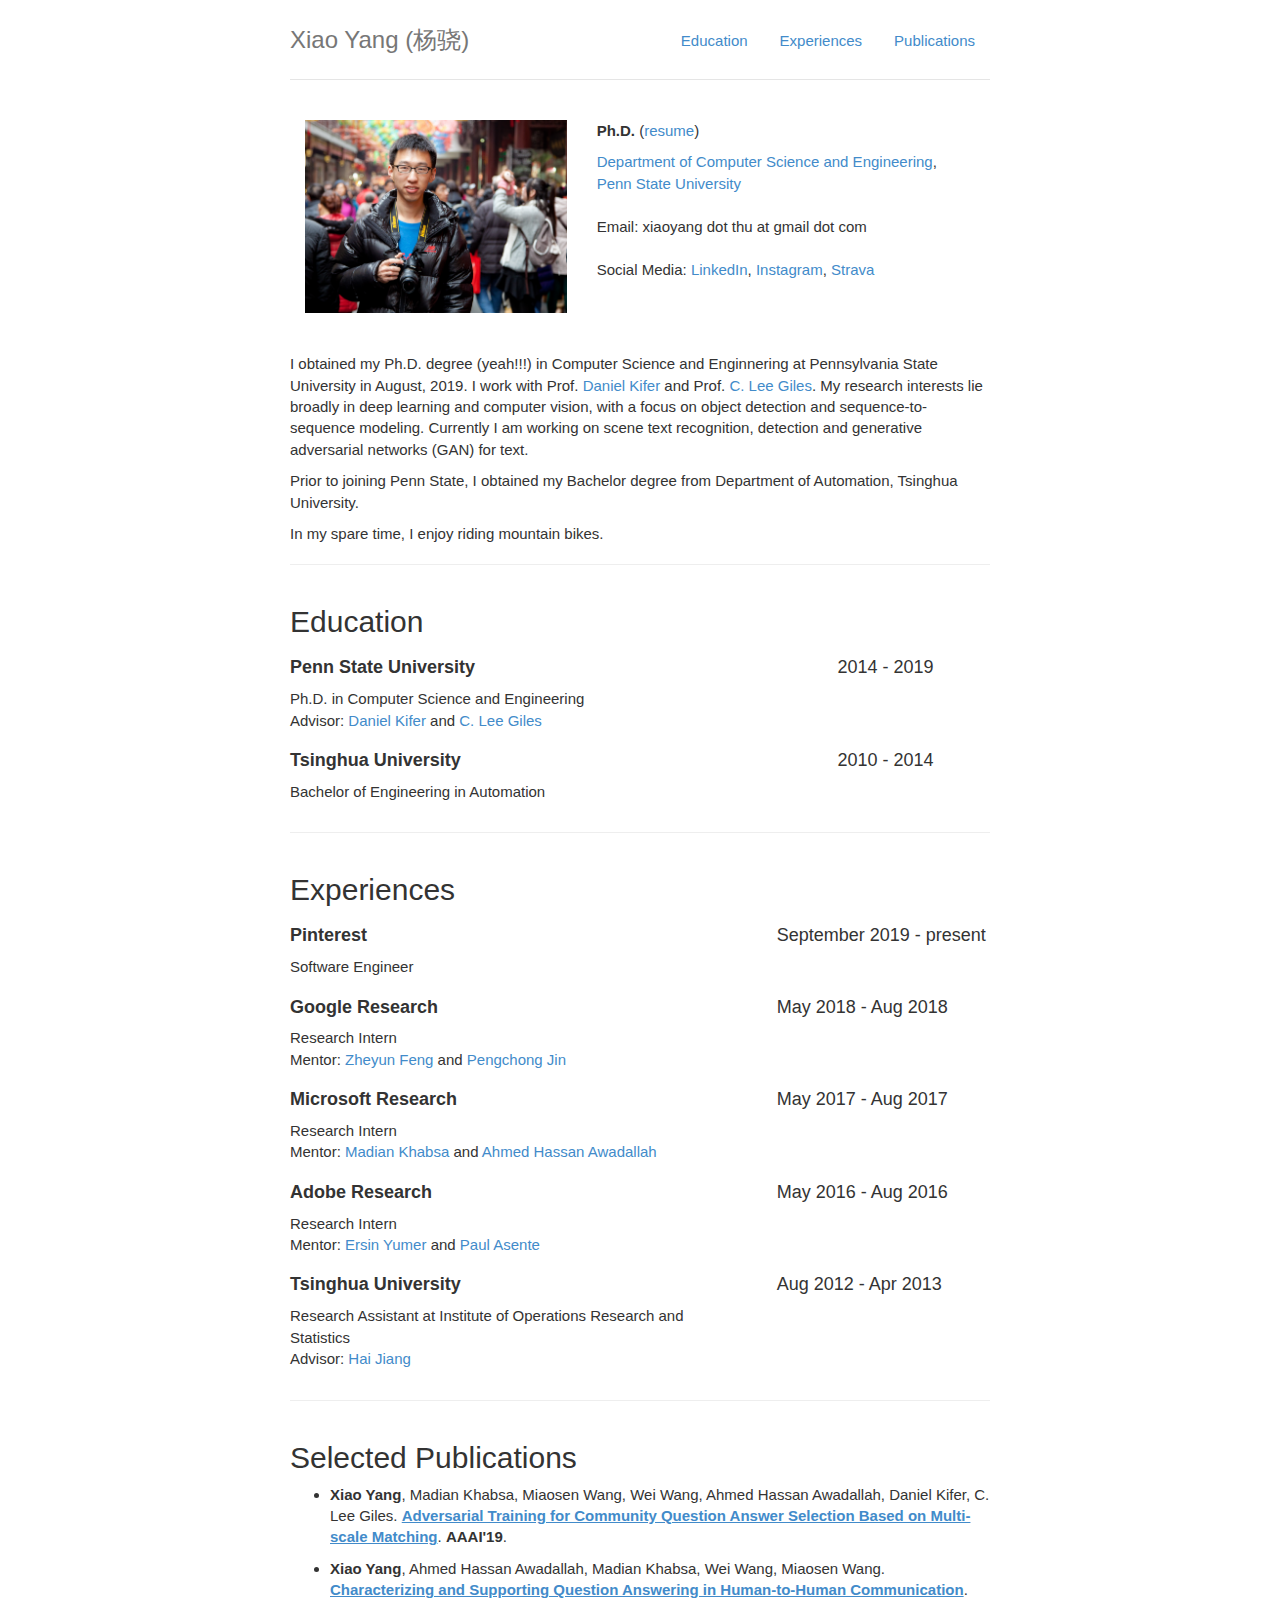
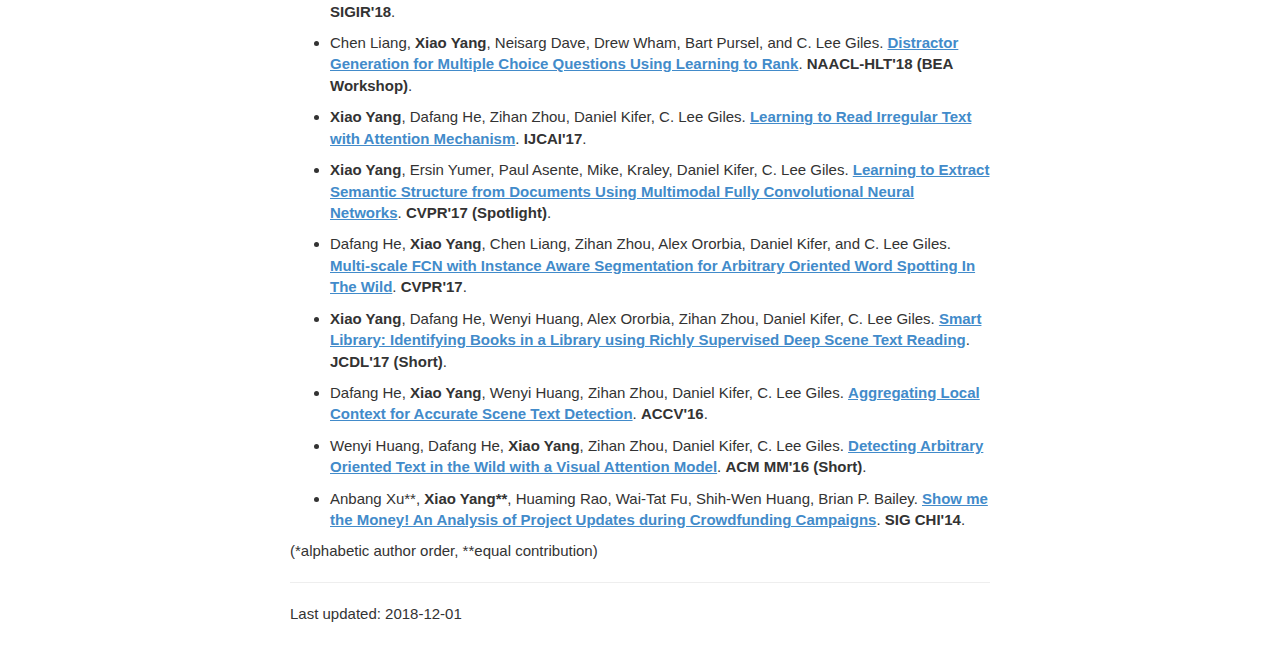
==== index.html @ 0099ec09 "first commit" ====
<html><head><meta http-equiv="Content-Type" content="text/html;charset=utf-8">
<title>Xiao Yang's homepage</title>
<link href="./index_files/bootstrap.min.css" rel="stylesheet">
<link href="./index_files/jumbotron-narrow.css" rel="stylesheet">

<style type="text/css">
body {
    font-size: 15px;
}
.popover{
    max-width: 100%;
}
</style>
</head>


<body>
<div class="container">
    <div class="header">
        <ul class="nav nav-pills pull-right">
            <li><a href="#education">Education</a></li>
            <li><a href="#experience">Experiences</a></li>
            <li><a href="#publication">Publications</a></li>  
        </ul>
        <h3 class="text-muted">Xiao Yang (杨骁)</h3>
    </div>

    <div class="row marketing">
        <div class="col-md-5">
            <img src="./index_files/photo.jpg" class="img-responsive" alt="my photo">
        </div>

        <div class="col-md-7">
            <p><b>Ph.D.</b> (<a href="resume.pdf">resume</a>)
            </p>
            <address>
                <a href="http://www.eecs.psu.edu/">Department of Computer Science and Engineering</a>,
                <br> <a href="http://www.psu.edu/">Penn State University</a>
                <br>
                <br> Email: xiaoyang dot thu at gmail dot com
                <br>
                <br> Social Media: <a href="https://www.linkedin.com/in/xiaoyang10/">LinkedIn</a>, <a href="https://www.instagram.com/mtbr_yx/">Instagram</a>, <a href="https://www.strava.com/athletes/1806023">Strava</a>
            </address>
        </div>
    </div>
</div>

<div class="container">
    <p>I obtained my Ph.D. degree (yeah!!!) in Computer Science and Enginnering at Pennsylvania State University in August, 2019. I work with Prof. <a href="http://www.cse.psu.edu/~duk17/">Daniel Kifer</a> and Prof. <a href="https://clgiles.ist.psu.edu/">C. Lee Giles</a>. My research interests lie broadly in deep learning and computer vision, with a focus on object detection and sequence-to-sequence modeling. Currently I am working on scene text recognition, detection and generative adversarial networks (GAN) for text.
    </p>
    <p>Prior to joining Penn State, I obtained my Bachelor degree from Department of Automation, Tsinghua University.
    </p>
    <p>In my spare time, I enjoy riding mountain bikes.
    </p>
    <hr>
</div>

<div id="education" class="container">
    <h2>Education</h2>
    <div class="row">
        <div class="col-lg-9">
            <h4><strong>Penn State University</strong></h4>
            <p>Ph.D. in Computer Science and Engineering
            <br>Advisor: <a href="http://www.cse.psu.edu/~duk17/">Daniel Kifer</a> and <a href="https://clgiles.ist.psu.edu/">C. Lee Giles</a> </p>
        </div>
        <div class="col-lg-3">
            <p class="h4 job-duration">2014 - 2019</p>
        </div>
    </div>
    <div class="row">
        <div class="col-lg-9">
            <h4><strong>Tsinghua University</strong></h4>
            <p>Bachelor of Engineering in Automation
        </div>
        <div class="col-lg-3">
            <p class="h4 job-duration">2010 - 2014</p>
        </div>
    </div>      
    <hr>
</div>

<div id="experience" class="container">
    <h2>Experiences</h2>
    <div class="row">
        <div class="col-lg-8">
            <h4><strong>Pinterest</strong></h4>
            <p>
                Software Engineer
            </p>
        </div>
        <div class="col-lg-4">
            <h4>September 2019 - present</h4>
        </div>
    </div>
    <div class="row">
        <div class="col-lg-8">
            <h4><strong>Google Research</strong></h4>
            <p>
                Research Intern
                <br>Mentor: <a href="http://fengzheyun.github.io/">Zheyun Feng</a> and <a href="https://scholar.google.com/citations?user=NtOeZh4AAAAJ&hl=en">Pengchong Jin</a>
            </p>
        </div>
        <div class="col-lg-4">
            <h4>May 2018 - Aug 2018</h4>
        </div>
    </div>
    <div class="row">
        <div class="col-lg-8">
            <h4><strong>Microsoft Research</strong></h4>
            <p>
                Research Intern
                <br>Mentor: <a href="https://www.microsoft.com/en-us/research/people/makhab/">Madian Khabsa</a> and <a href="https://www.microsoft.com/en-us/research/people/hassanam/">Ahmed Hassan Awadallah</a>
            </p>
        </div>
        <div class="col-lg-4">
            <h4>May 2017 - Aug 2017</h4>
        </div>
    </div>
    <div class="row">
        <div class="col-lg-8">
            <h4><strong>Adobe Research</strong></h4>
            <p>
                Research Intern
                <br>Mentor: <a href="http://www.meyumer.com/">Ersin Yumer</a> and <a href="https://research.adobe.com/person/paul-asente/">Paul Asente</a>
            </p>
        </div>
        <div class="col-lg-4">
            <h4>May 2016 - Aug 2016</h4>
        </div>
    </div>
    <div class="row">
        <div class="col-lg-8">
            <h4><strong>Tsinghua University</strong></h4>
            <p>
                Research Assistant at Institute of Operations Research and Statistics
                <br>Advisor: <a href="http://www.ie.tsinghua.edu.cn/teacher/eview.php?Tid=52">Hai Jiang</a>
            </p>
        </div>
        <div class="col-lg-4">
            <h4>Aug 2012 - Apr 2013</h4>
        </div>
    </div>
    <hr>
</div>

<div id="publication" class="container">
    <h2><p>Selected Publications
    </p></h2>
    <!-- Contents -->
    <ul>
        <li>
        <p><b>Xiao Yang</b>, Madian Khabsa, Miaosen Wang, Wei Wang, Ahmed Hassan Awadallah, Daniel Kifer, C. Lee Giles. <a href=""><b><u>Adversarial Training for Community Question Answer Selection Based on Multi-scale Matching</u></b></a>. <b>AAAI'19</b>.
        </p>
        </li>

        <li>
        <p><b>Xiao Yang</b>, Ahmed Hassan Awadallah, Madian Khabsa, Wei Wang, Miaosen Wang. <a href=""><b><u>Characterizing and Supporting Question Answering in Human-to-Human Communication</u></b></a>. <b>SIGIR'18</b>.
        </p>
        </li>

        <li>
        <p>Chen Liang, <b>Xiao Yang</b>, Neisarg Dave, Drew Wham, Bart Pursel, and C. Lee Giles. <a href=""><b><u>Distractor Generation for Multiple Choice Questions Using Learning to Rank</u></b></a>. <b>NAACL-HLT'18 (BEA Workshop)</b>.
        </p>
        </li>

        <li>
        <p><b>Xiao Yang</b>, Dafang He, Zihan Zhou, Daniel Kifer, C. Lee Giles. <a href=""><b><u>Learning to Read Irregular Text with Attention Mechanism</u></b></a>. <b>IJCAI'17</b>.
        </p>
        </li>

        <li>
        <p><b>Xiao Yang</b>, Ersin Yumer, Paul Asente, Mike, Kraley, Daniel Kifer, C. Lee Giles. <a href=""><b><u>Learning to Extract Semantic Structure from Documents Using Multimodal Fully Convolutional Neural Networks</u></b></a>. <b>CVPR'17 (Spotlight)</b>.
        </p>
        </li>

        <li>
        <p>Dafang He, <b>Xiao Yang</b>, Chen Liang, Zihan Zhou, Alex Ororbia, Daniel Kifer, and C. Lee Giles. <a href=""><b><u>Multi-scale FCN with Instance Aware Segmentation for Arbitrary Oriented Word Spotting In The Wild</u></b></a>. <b>CVPR'17</b>.
        </p>
        </li>

        <li>
        <p><b>Xiao Yang</b>, Dafang He, Wenyi Huang, Alex Ororbia, Zihan Zhou, Daniel Kifer, C. Lee Giles. <a href=""><b><u>Smart Library: Identifying Books in a Library using Richly Supervised Deep Scene Text Reading</u></b></a>. <b>JCDL'17 (Short)</b>.
        </p>
        </li>

        <li>
        <p>Dafang He, <b>Xiao Yang</b>, Wenyi Huang, Zihan Zhou, Daniel Kifer, C. Lee Giles. <a href=""><b><u>Aggregating Local Context for Accurate Scene Text Detection</u></b></a>. <b>ACCV'16</b>.
        </p>
        </li>

        <li>
        <p>Wenyi Huang, Dafang He, <b>Xiao Yang</b>, Zihan Zhou, Daniel Kifer, C. Lee Giles. <a href=""><b><u>Detecting Arbitrary Oriented Text in the Wild with a Visual Attention Model</u></b></a>. <b>ACM MM'16 (Short)</b>.
        </p>
        </li>

        <li>
        <p>Anbang Xu**, <b>Xiao Yang**</b>, Huaming Rao, Wai-Tat Fu, Shih-Wen Huang, Brian P. Bailey. <a href=""><b><u>Show me the Money! An Analysis of Project Updates during Crowdfunding Campaigns</u></b></a>. <b>SIG CHI'14</b>.
        </p>
        </li>
    </ul>
    <p>(*alphabetic author order, **equal contribution)</p>
    <hr>
    <p>Last updated: 2018-12-01</p>
</div>         

<!-- table style -->

<script src="./index_files/jquery.min.js"></script>  
<script src="./index_files/bootstrap.min.js"></script>  
<script>  
$(function ()  
        { 
        $('.abs').popover();  
        });  
</script>  

<!-- Start of StatCounter Code for Default Guide -->
<script type="text/javascript">
var sc_project=11303154; 
var sc_invisible=0; 
var sc_security="bc2db997"; 
var scJsHost = (("https:" == document.location.protocol) ?
"https://secure." : "http://www.");
document.write("<sc"+"ript type='text/javascript' src='" +
scJsHost+
"statcounter.com/counter/counter.js'></"+"script>");
</script>
<noscript><div class="statcounter"><a title="web analytics"
href="http://statcounter.com/" target="_blank"><img
class="statcounter"
src="//c.statcounter.com/11303154/0/bc2db997/0/" alt="web
analytics"></a></div></noscript>
<!-- End of StatCounter Code for Default Guide -->

</body></html>
---- index_files/jumbotron-narrow.css ----
/* Space out content a bit */
body {
padding-top: 20px;
padding-bottom: 20px;
}
/* Everything but the jumbotron gets side spacing for mobile first views */
.header,
.marketing,
.footer {
padding-left: 15px;
padding-right: 15px;
}
/* Custom page header */
.header {
border-bottom: 1px solid #e5e5e5;
}
/* Make the masthead heading the same height as the navigation */
.header h3 {
margin-top: 0;
margin-bottom: 0;
line-height: 40px;
padding-bottom: 19px;
}
/* Custom page footer */
.footer {
padding-top: 19px;
color: #777;
border-top: 1px solid #e5e5e5;
}
/* Customize container */
@media (min-width: 768px) {
.container {
max-width: 730px;
}
}
.container-narrow > hr {
margin: 30px 0;
}
/* Main marketing message and sign up button */
.jumbotron {
text-align: center;
border-bottom: 1px solid #e5e5e5;
}
.jumbotron .btn {
font-size: 21px;
padding: 14px 24px;
}
/* Supporting marketing content */
.marketing {
margin: 40px 0;
}
.marketing p + h4 {
margin-top: 28px;
}
/* Responsive: Portrait tablets and up */
@media screen and (min-width: 768px) {
/* Remove the padding we set earlier */
.header,
.marketing,
.footer {
padding-left: 0;
padding-right: 0;
}
/* Space out the masthead */
.header {
margin-bottom: 30px;
}
/* Remove the bottom border on the jumbotron for visual effect */
.jumbotron {
border-bottom: 0;
}
}
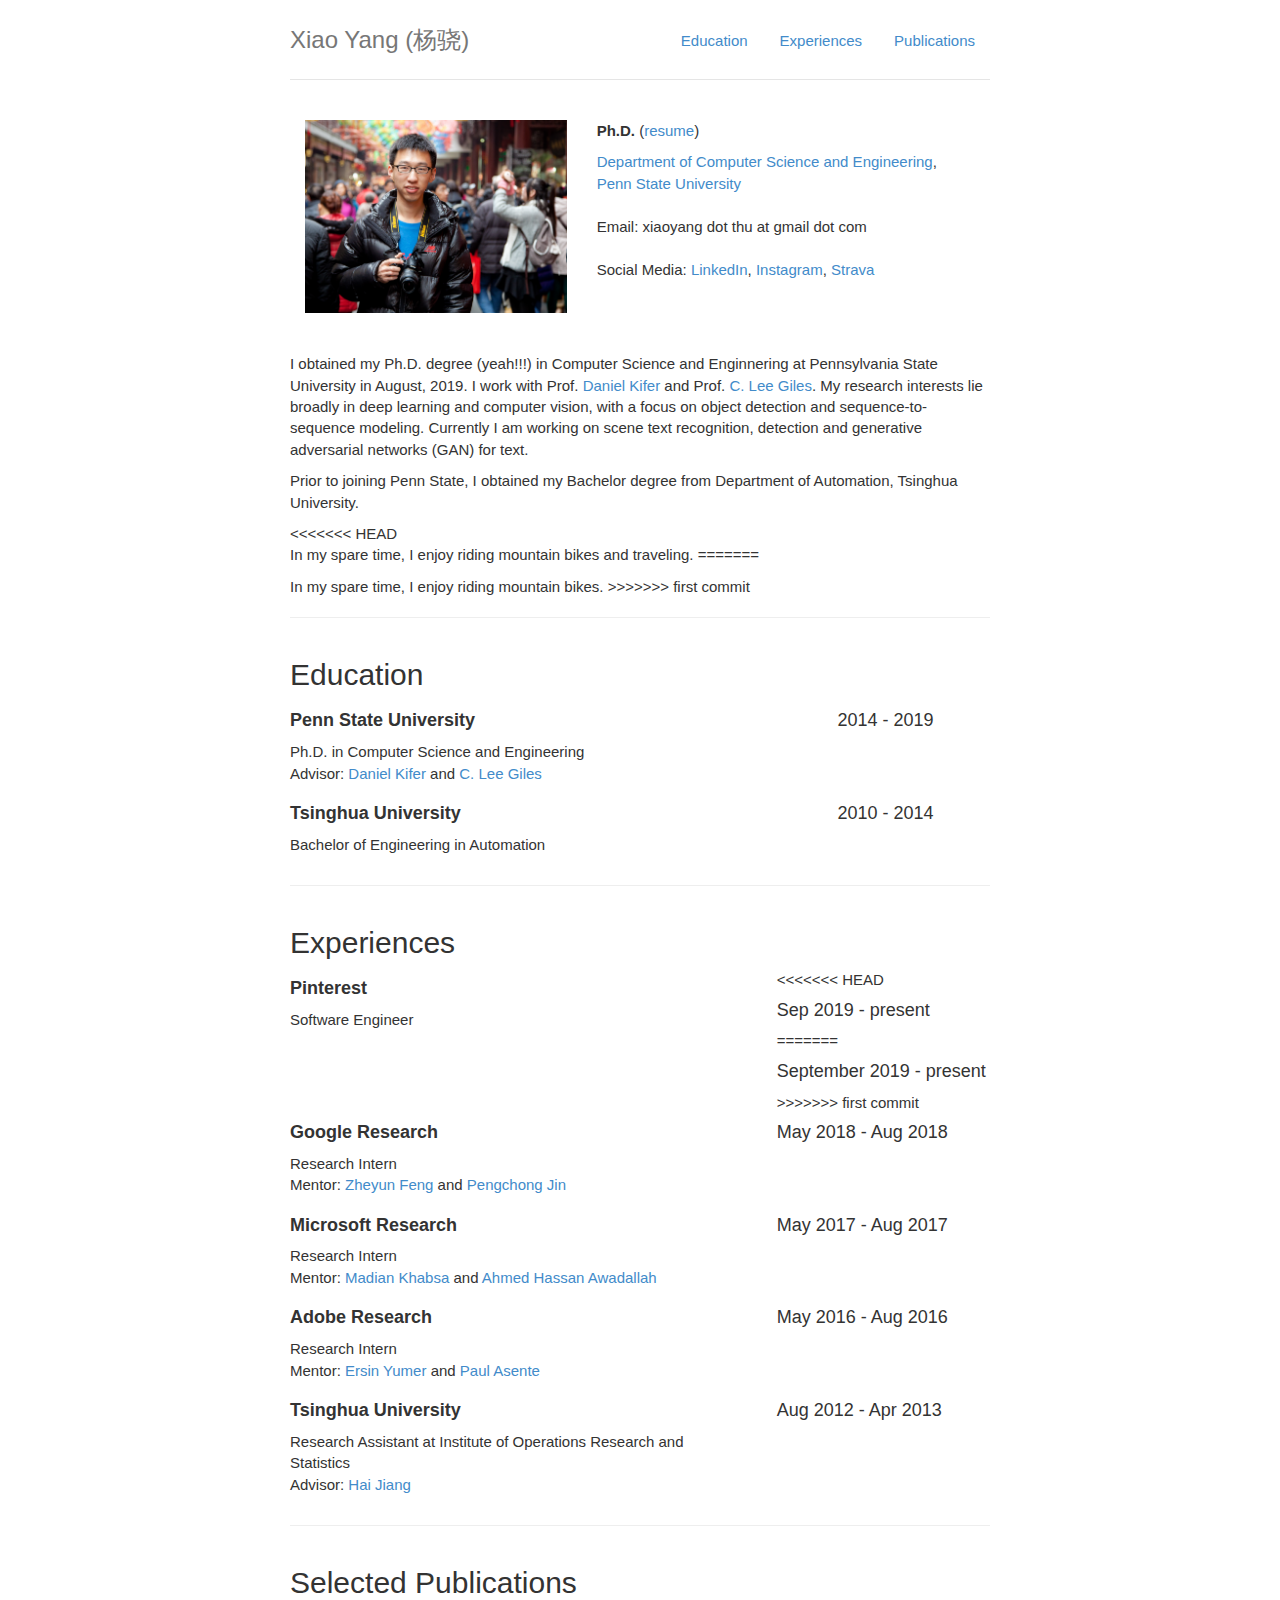
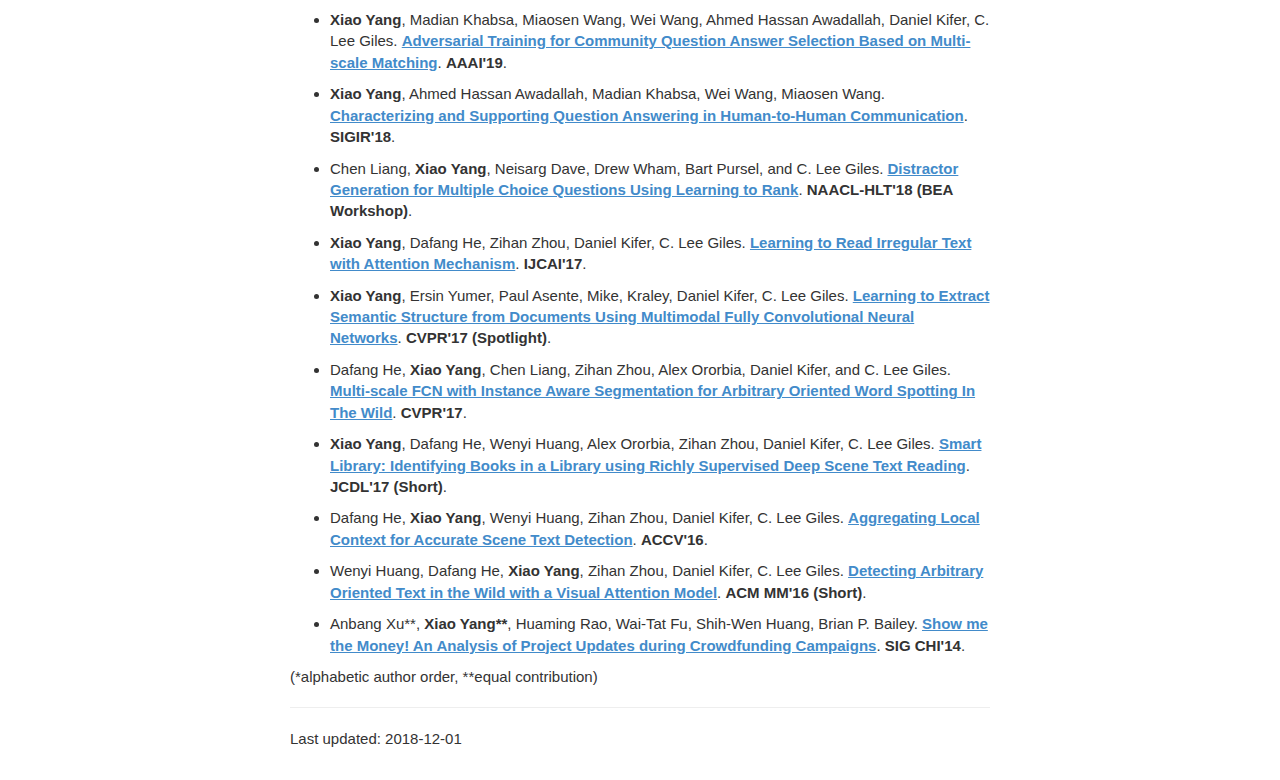
==== commit 2f233c39: "first commit" ====
--- a/index.html
+++ b/index.html
@@ -50,7 +50,11 @@
     </p>
     <p>Prior to joining Penn State, I obtained my Bachelor degree from Department of Automation, Tsinghua University.
     </p>
+<<<<<<< HEAD
+    <p>In my spare time, I enjoy riding mountain bikes and traveling.
+=======
     <p>In my spare time, I enjoy riding mountain bikes.
+>>>>>>> first commit
     </p>
     <hr>
 </div>
@@ -89,7 +93,11 @@
             </p>
         </div>
         <div class="col-lg-4">
+<<<<<<< HEAD
+            <h4>Sep 2019 - present</h4>
+=======
             <h4>September 2019 - present</h4>
+>>>>>>> first commit
         </div>
     </div>
     <div class="row">
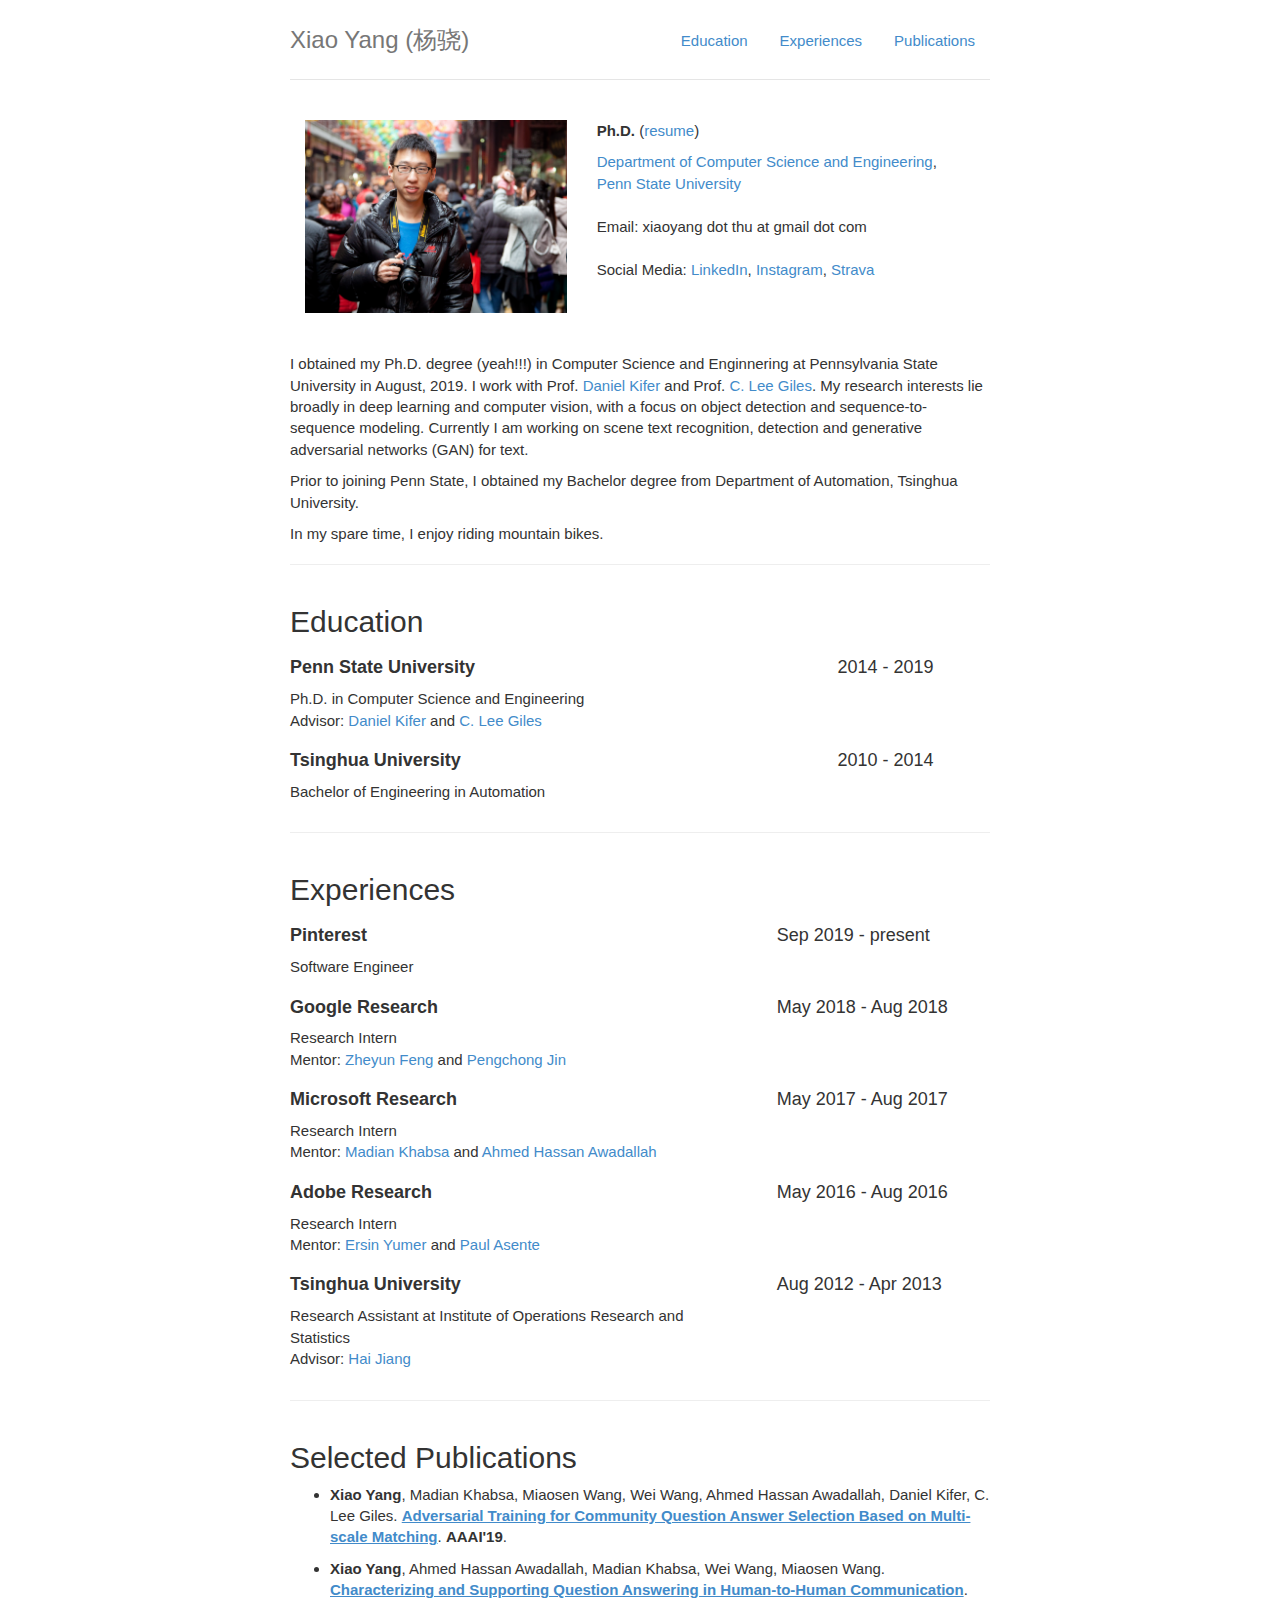
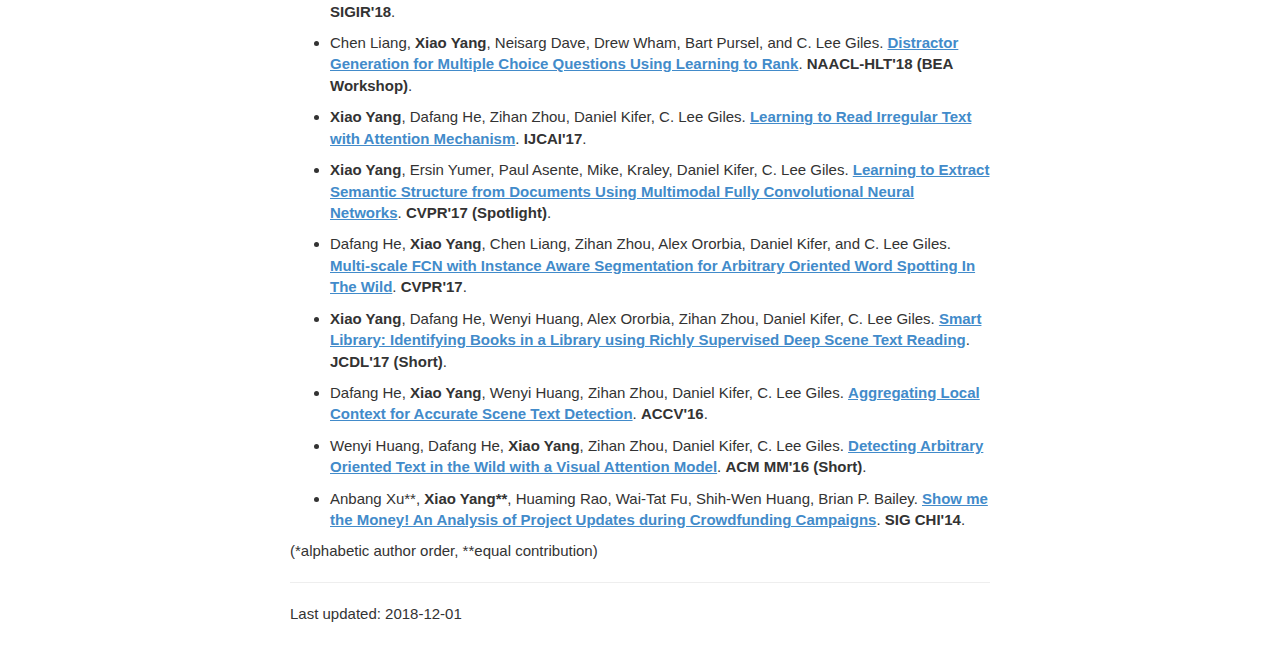
==== commit e4a3c18d: "sep" ====
--- a/index.html
+++ b/index.html
@@ -50,11 +50,7 @@
     </p>
     <p>Prior to joining Penn State, I obtained my Bachelor degree from Department of Automation, Tsinghua University.
     </p>
-<<<<<<< HEAD
-    <p>In my spare time, I enjoy riding mountain bikes and traveling.
-=======
     <p>In my spare time, I enjoy riding mountain bikes.
->>>>>>> first commit
     </p>
     <hr>
 </div>
@@ -93,11 +89,7 @@
             </p>
         </div>
         <div class="col-lg-4">
-<<<<<<< HEAD
             <h4>Sep 2019 - present</h4>
-=======
-            <h4>September 2019 - present</h4>
->>>>>>> first commit
         </div>
     </div>
     <div class="row">
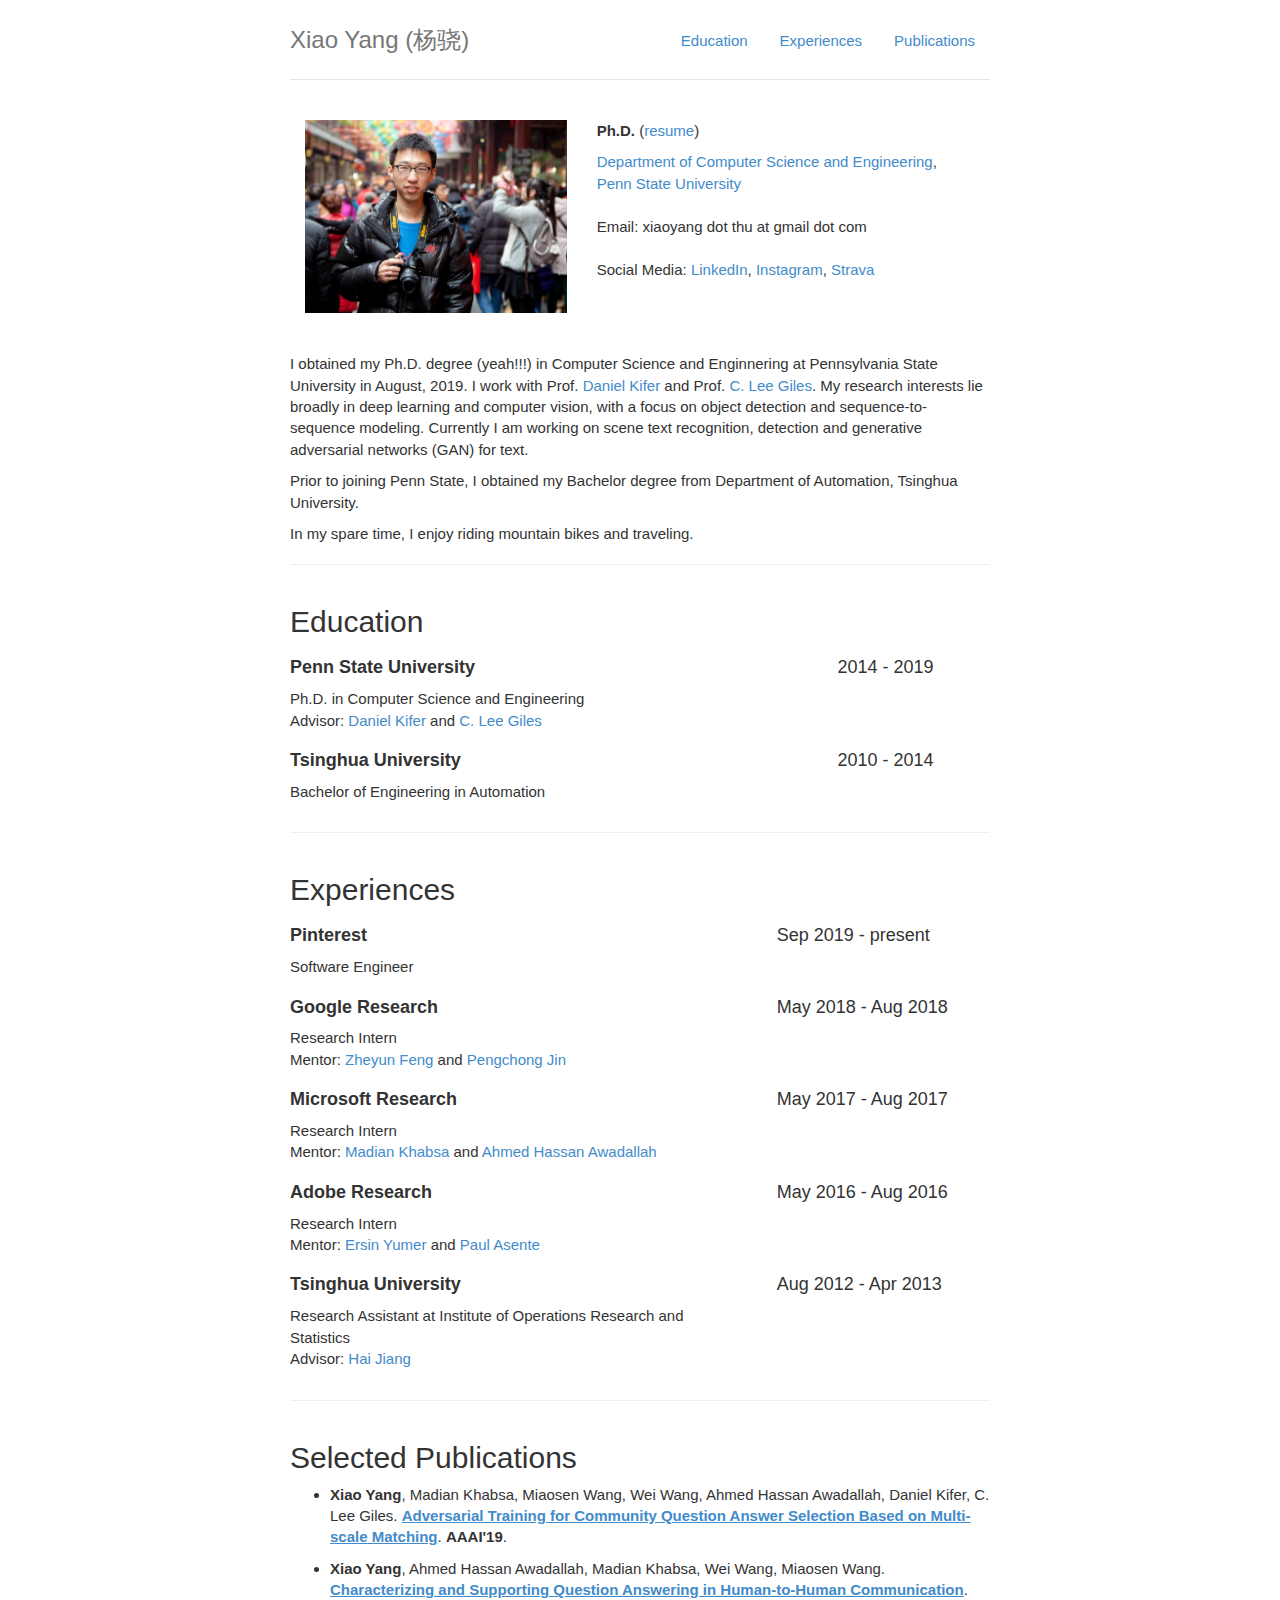
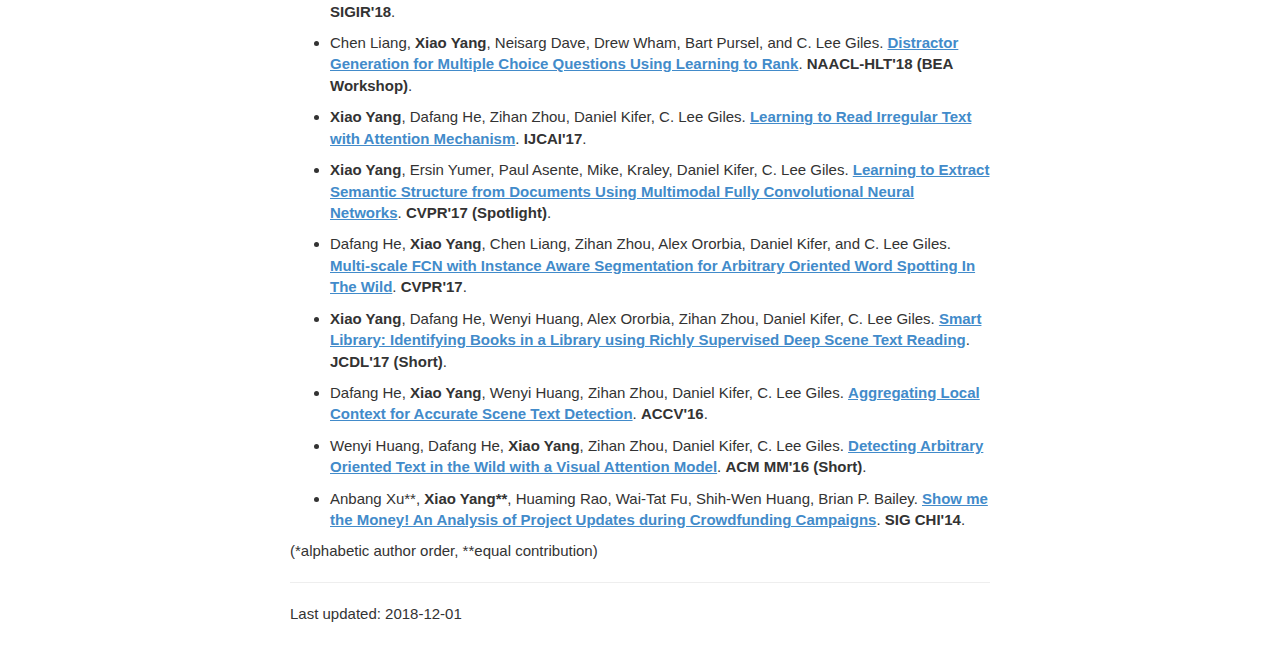
==== commit b78d1a71: "update" ====
--- a/index.html
+++ b/index.html
@@ -50,7 +50,7 @@
     </p>
     <p>Prior to joining Penn State, I obtained my Bachelor degree from Department of Automation, Tsinghua University.
     </p>
-    <p>In my spare time, I enjoy riding mountain bikes.
+    <p>In my spare time, I enjoy riding mountain bikes and traveling.
     </p>
     <hr>
 </div>
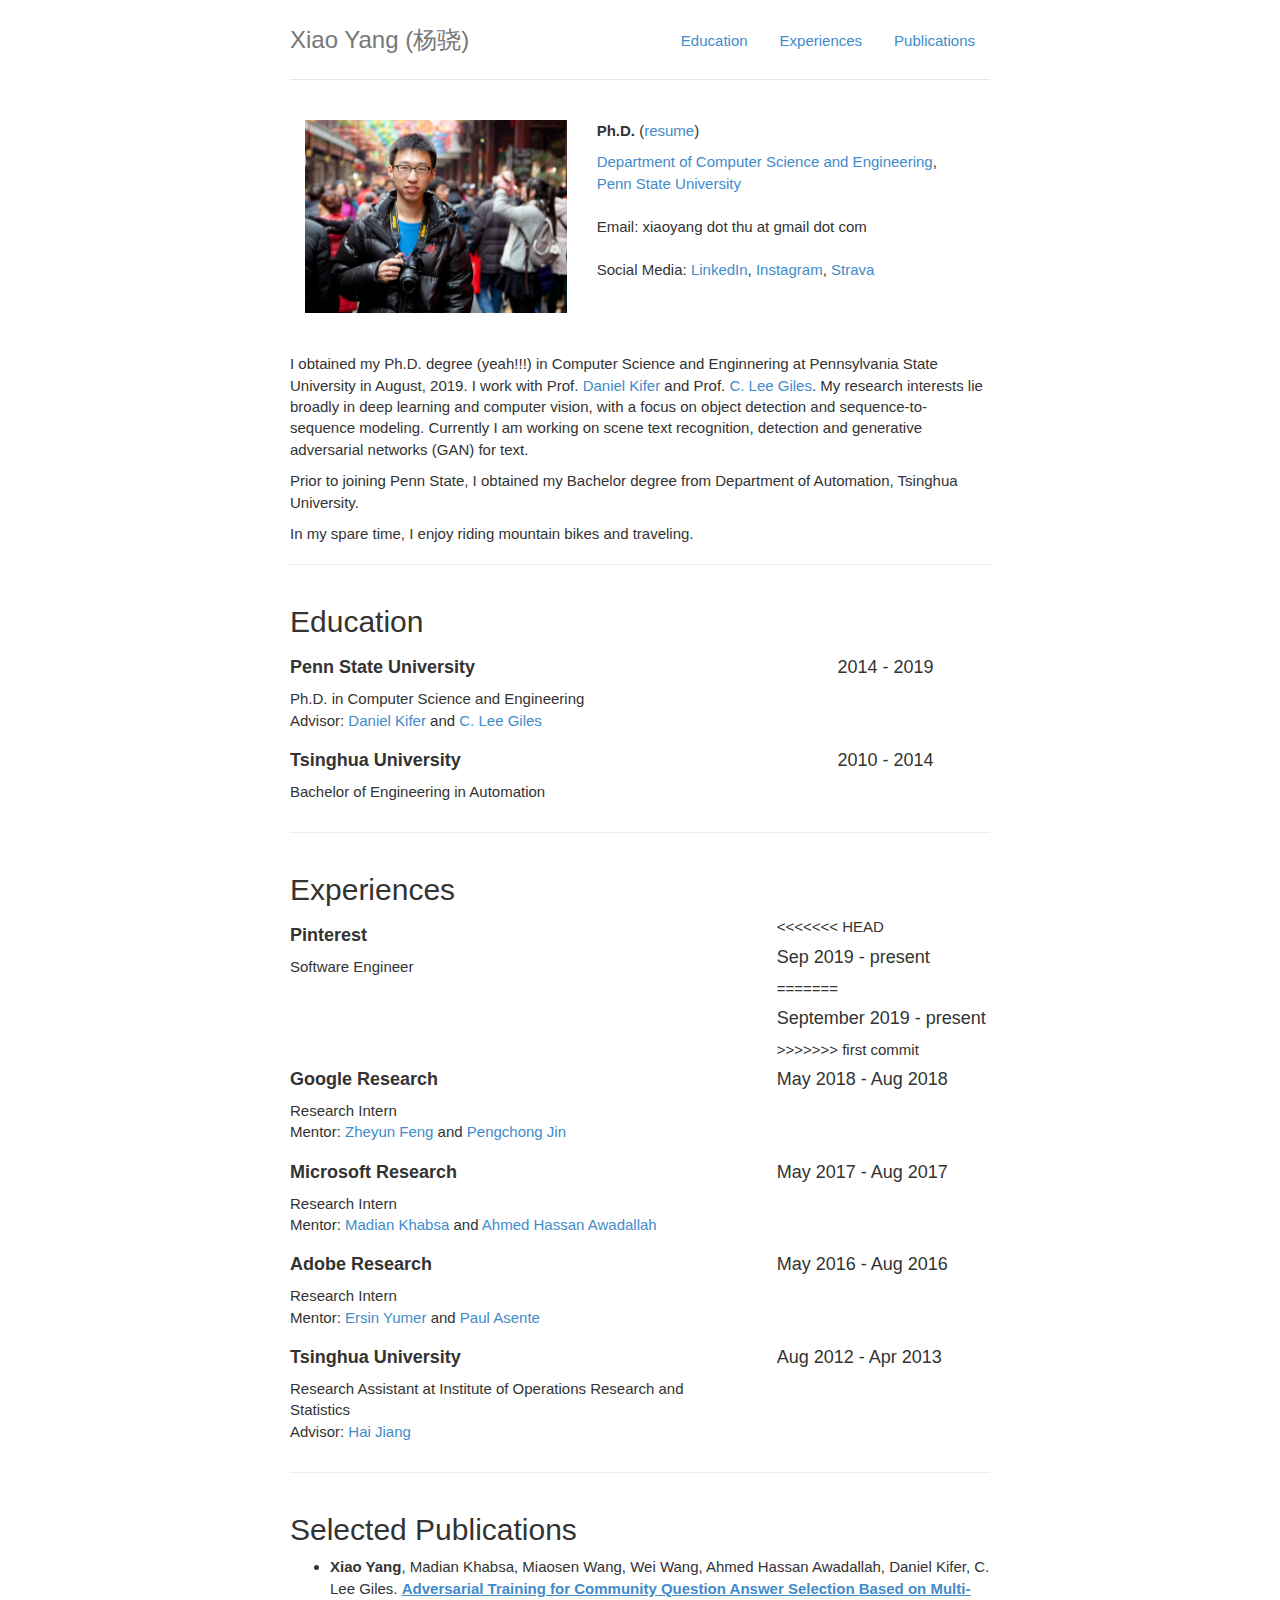
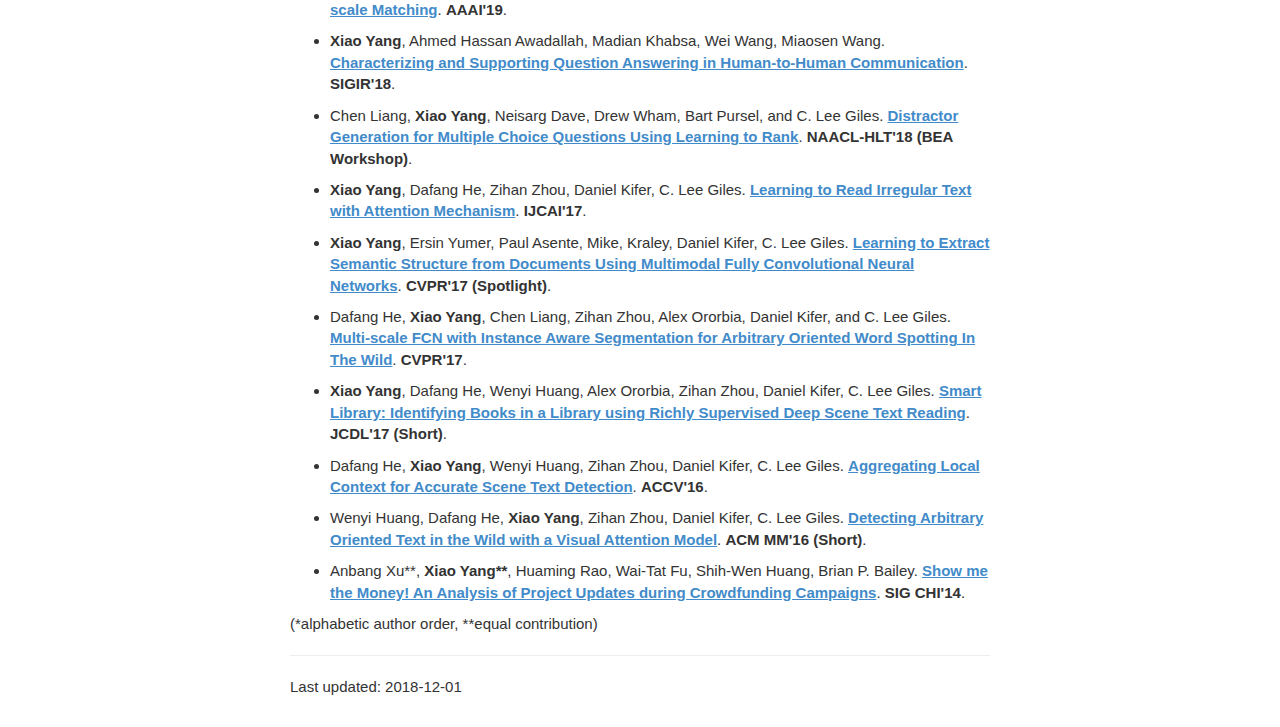
==== commit 14063417: "fix" ====
--- a/index.html
+++ b/index.html
@@ -89,7 +89,11 @@
             </p>
         </div>
         <div class="col-lg-4">
+<<<<<<< HEAD
             <h4>Sep 2019 - present</h4>
+=======
+            <h4>September 2019 - present</h4>
+>>>>>>> first commit
         </div>
     </div>
     <div class="row">
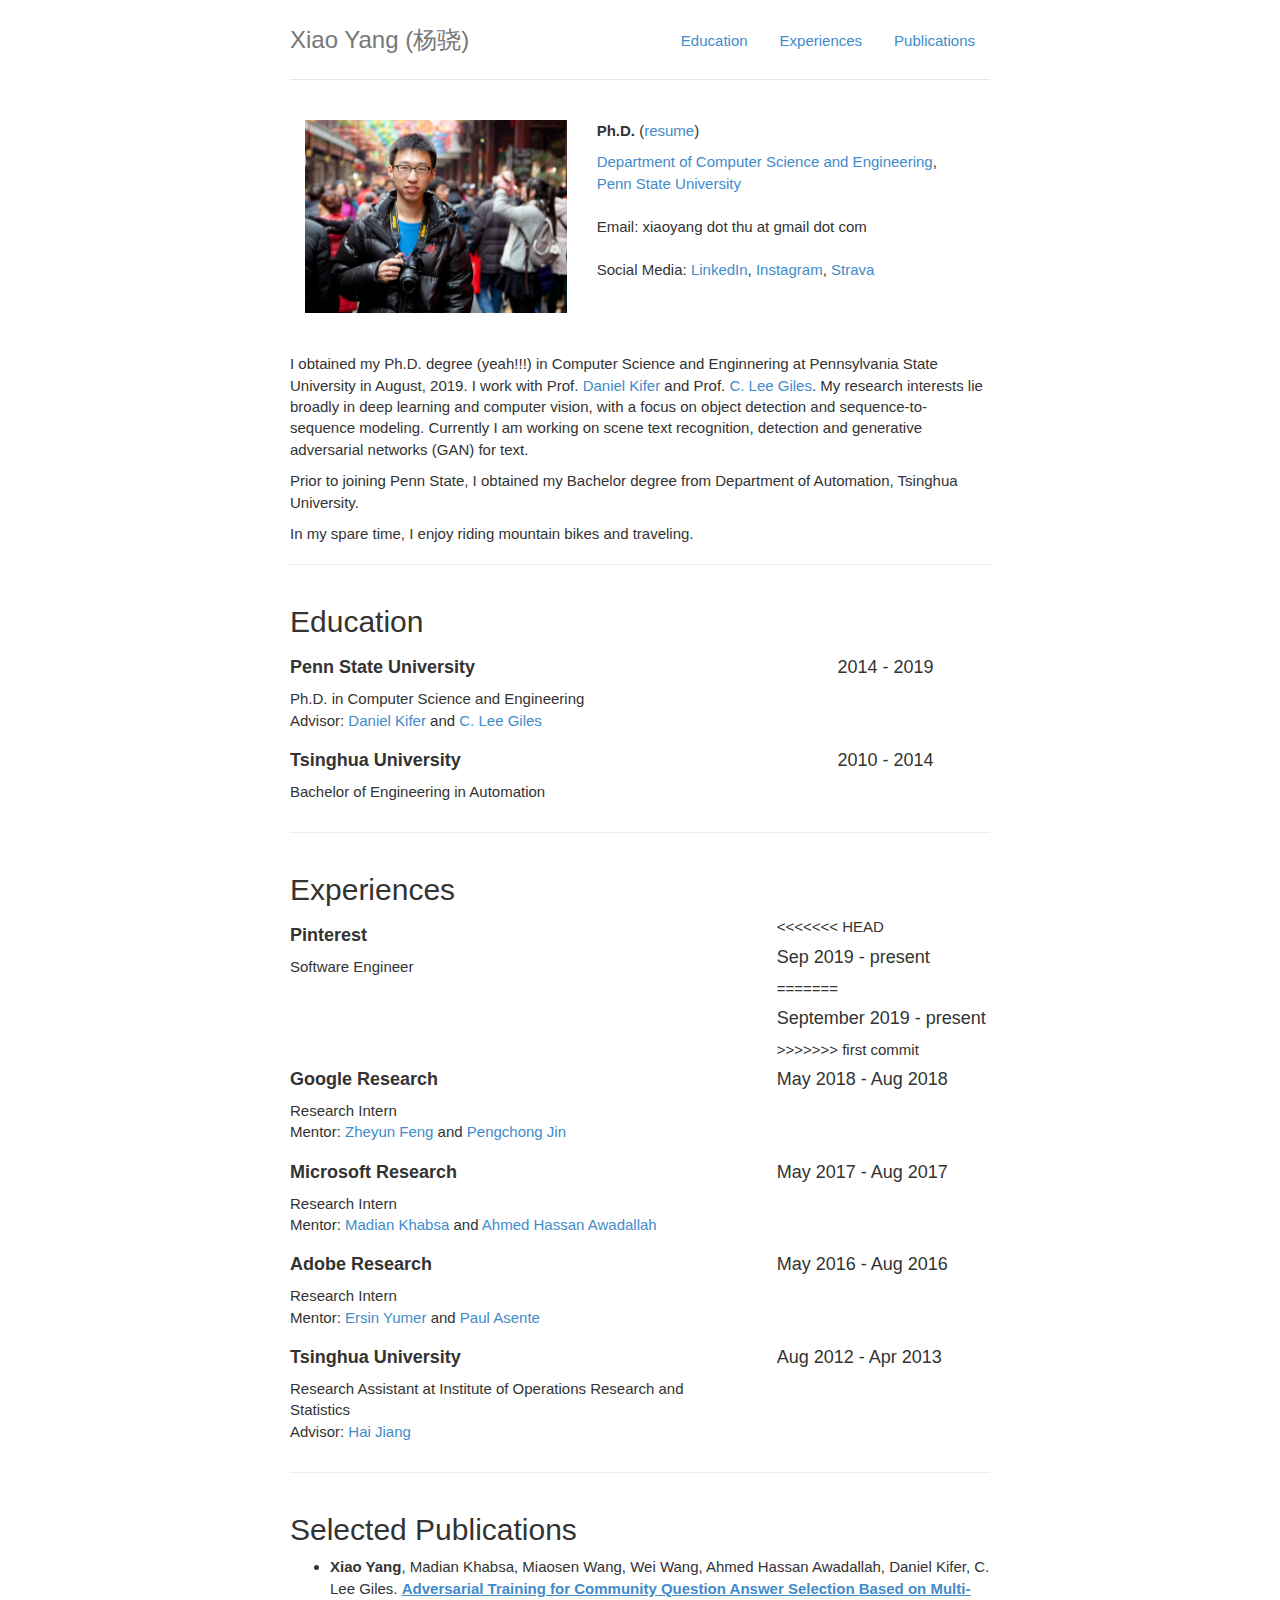
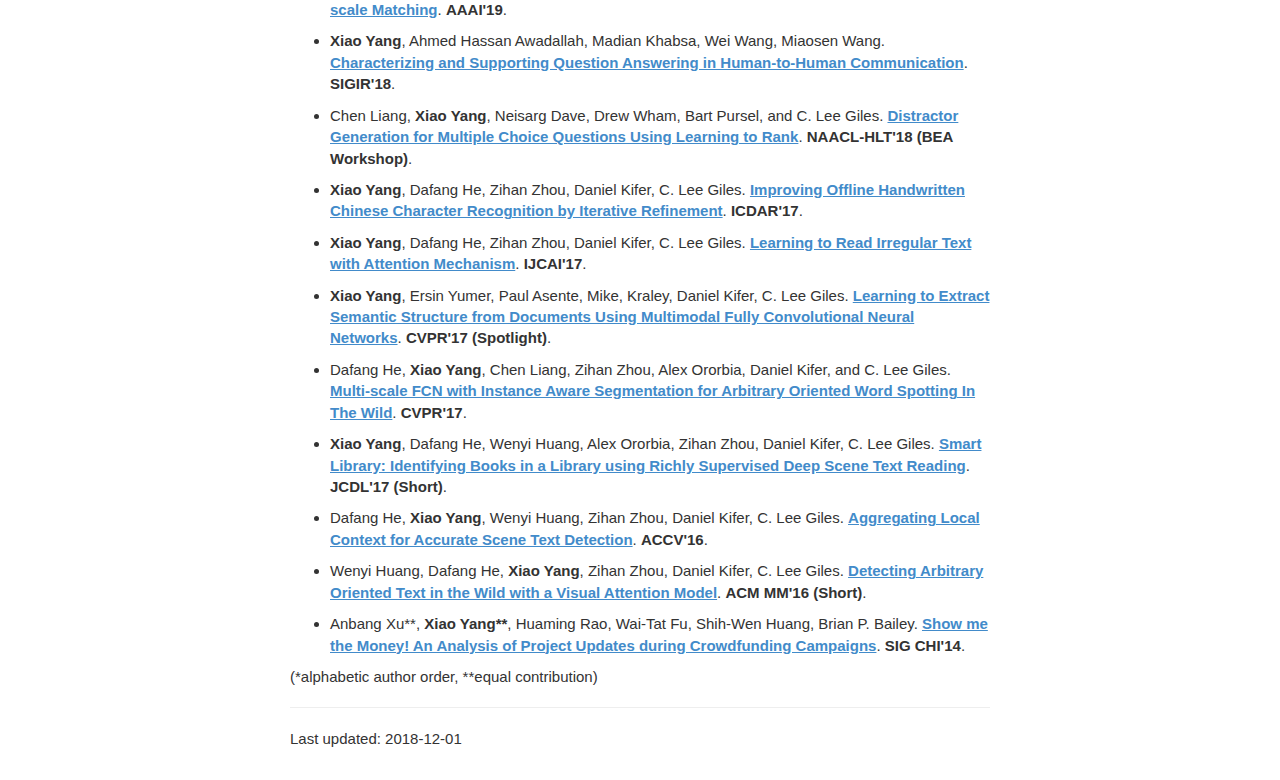
==== commit 8ce4dcf6: "fix link" ====
--- a/index.html
+++ b/index.html
@@ -168,12 +168,17 @@
         </li>
 
         <li>
-        <p><b>Xiao Yang</b>, Dafang He, Zihan Zhou, Daniel Kifer, C. Lee Giles. <a href=""><b><u>Learning to Read Irregular Text with Attention Mechanism</u></b></a>. <b>IJCAI'17</b>.
-        </p>
-        </li>
-
-        <li>
-        <p><b>Xiao Yang</b>, Ersin Yumer, Paul Asente, Mike, Kraley, Daniel Kifer, C. Lee Giles. <a href=""><b><u>Learning to Extract Semantic Structure from Documents Using Multimodal Fully Convolutional Neural Networks</u></b></a>. <b>CVPR'17 (Spotlight)</b>.
+        <p><b>Xiao Yang</b>, Dafang He, Zihan Zhou, Daniel Kifer, C. Lee Giles. <a href="projects/icdar2017.html"><b><u>Improving Offline Handwritten Chinese Character Recognition by Iterative Refinement</u></b></a>. <b>ICDAR'17</b>.
+        </p>
+        </li>
+
+        <li>
+        <p><b>Xiao Yang</b>, Dafang He, Zihan Zhou, Daniel Kifer, C. Lee Giles. <a href="projects/ijcai2017_irregular.html"><b><u>Learning to Read Irregular Text with Attention Mechanism</u></b></a>. <b>IJCAI'17</b>.
+        </p>
+        </li>
+
+        <li>
+        <p><b>Xiao Yang</b>, Ersin Yumer, Paul Asente, Mike, Kraley, Daniel Kifer, C. Lee Giles. <a href="projects/cvpr2017_doc.html"><b><u>Learning to Extract Semantic Structure from Documents Using Multimodal Fully Convolutional Neural Networks</u></b></a>. <b>CVPR'17 (Spotlight)</b>.
         </p>
         </li>
 
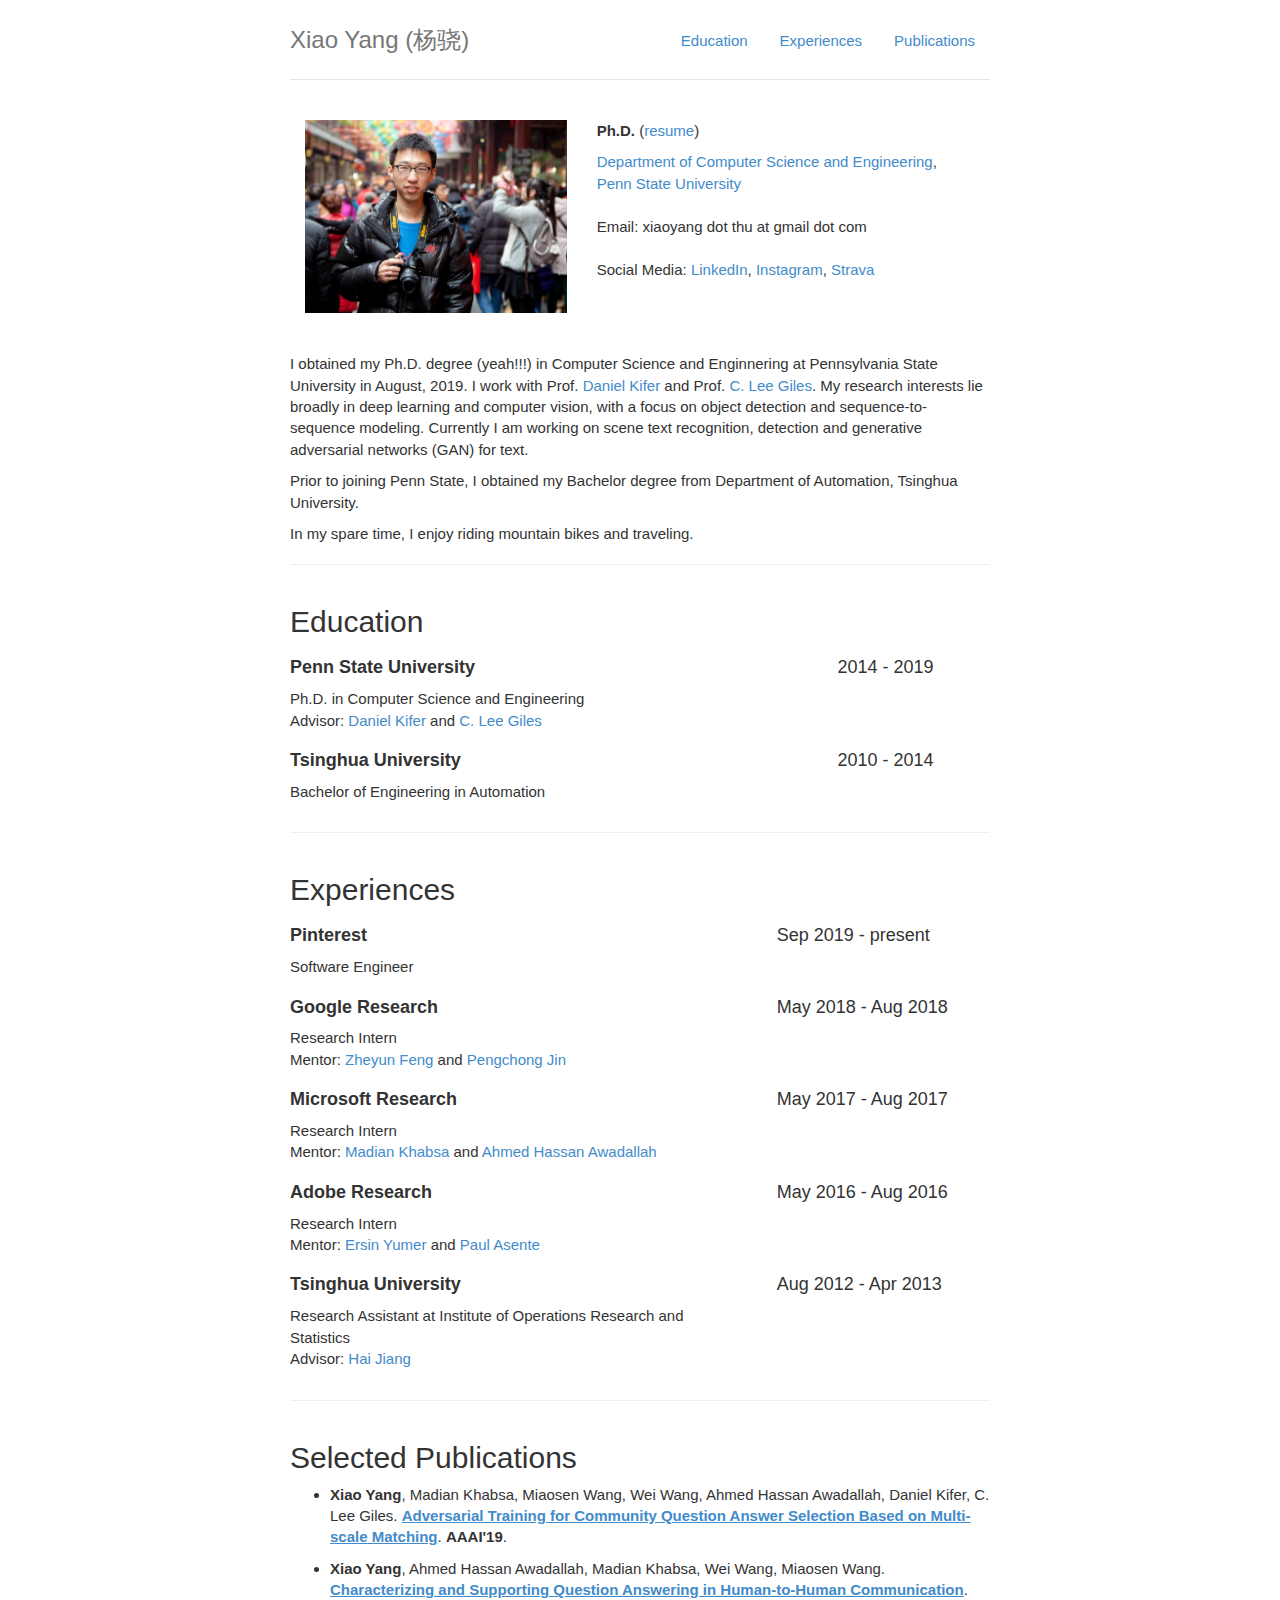
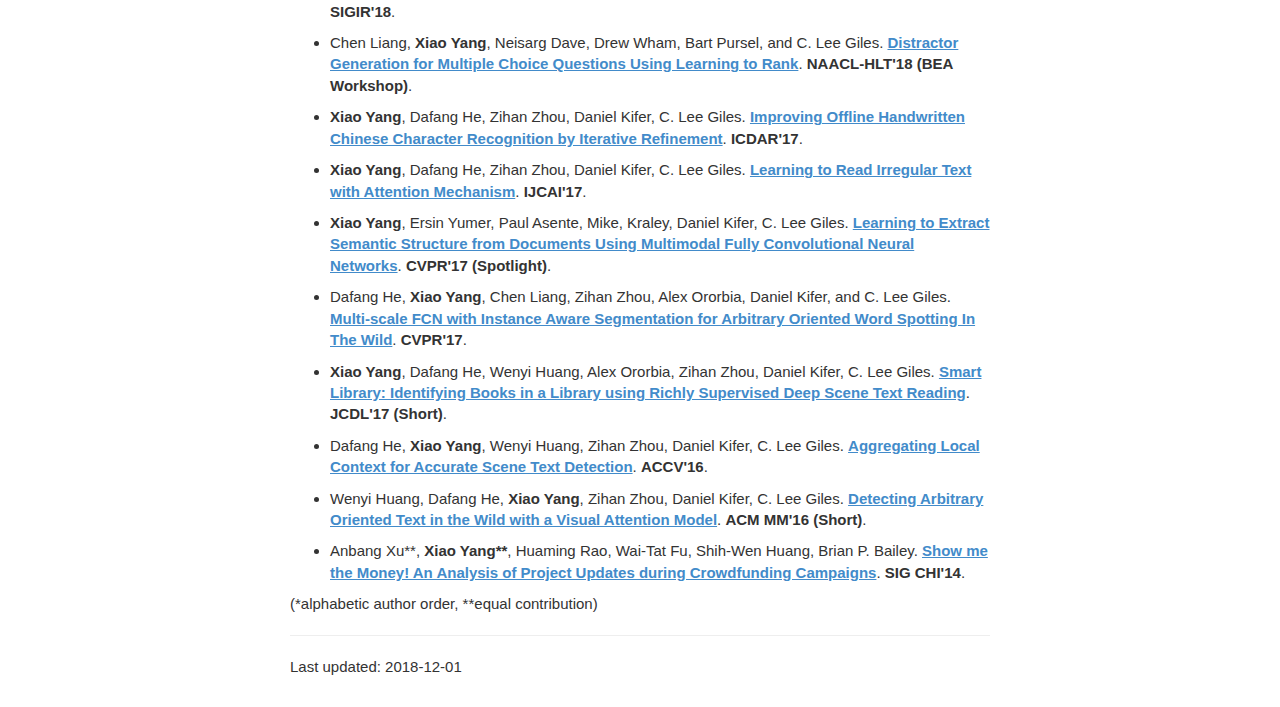
==== commit 497e2df3: "fix" ====
--- a/index.html
+++ b/index.html
@@ -89,11 +89,7 @@
             </p>
         </div>
         <div class="col-lg-4">
-<<<<<<< HEAD
             <h4>Sep 2019 - present</h4>
-=======
-            <h4>September 2019 - present</h4>
->>>>>>> first commit
         </div>
     </div>
     <div class="row">
